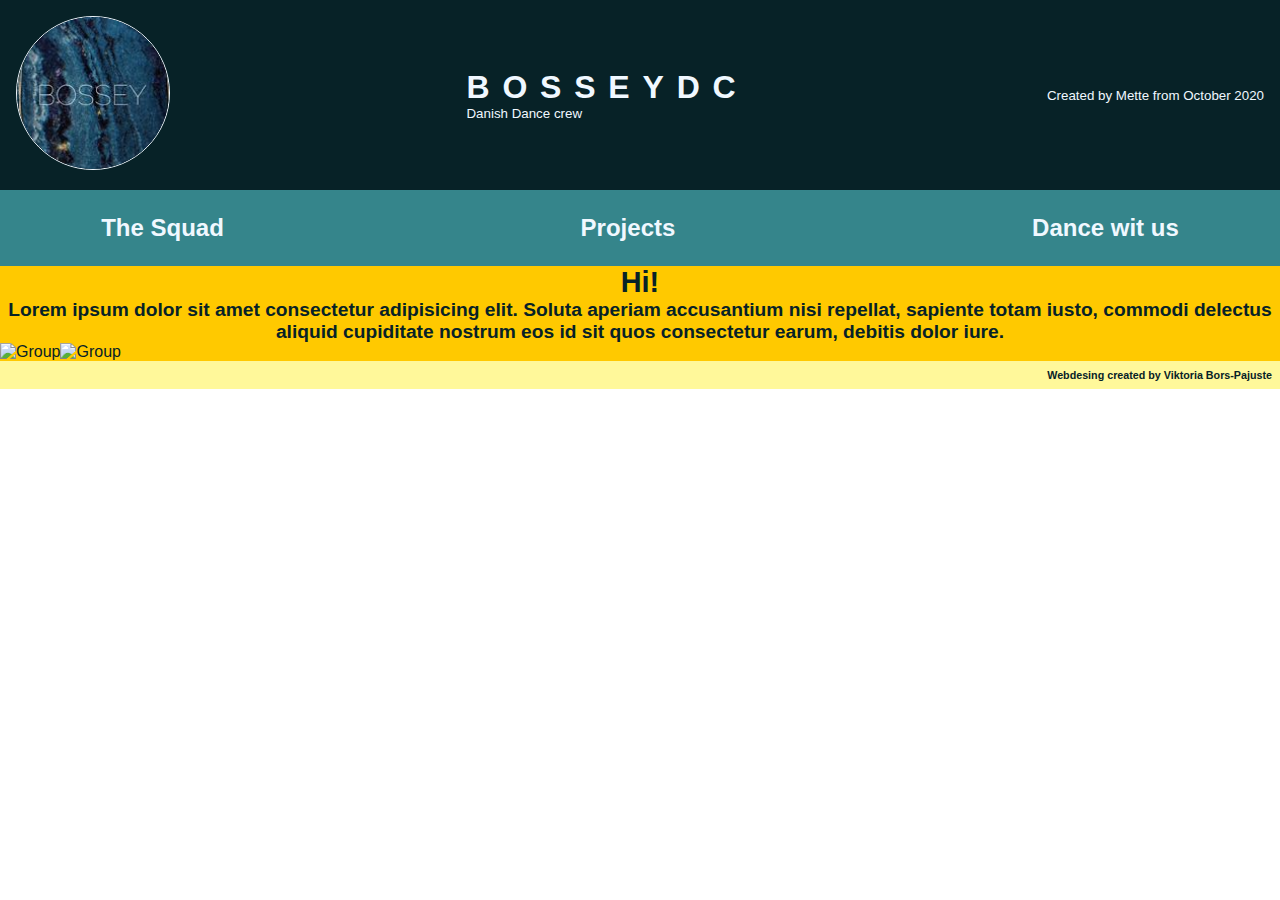
==== index.html @ 5f4948cd "first" ====
<!DOCTYPE html>
<html lang="en">

<head>
    <meta charset="UTF-8">
    <meta http-equiv="X-UA-Compatible" content="IE=edge">
    <meta name="viewport" content="width=device-width, initial-scale=1.0">
    <title>BosseyDC</title>
    <link rel="stylesheet" href="style.css">
    <link rel="preconnect" href="https://fonts.googleapis.com">
    <link rel="preconnect" href="https://fonts.gstatic.com" crossorigin>
    <link rel="stylesheet" href="https://cdnjs.cloudflare.com/ajax/libs/font-awesome/4.7.0/css/font-awesome.min.css">
    <link href="https://fonts.googleapis.com/css2?family=Bitter:wght@200;300;400;500&display=swap" rel="stylesheet">
    <script src="https://code.jquery.com/jquery-3.6.0.min.js"></script>
    <script src="script.js" defer></script>
</head>

<body>
    <header>
        <figure>
            <img src="images/logo.jpg" alt="Logo" id="logo">
        </figure>
        <div class="head">
            <a href="index.html">
                <h1>BosseyDC</h1>
            </a>
            <p>Danish Dance crew</p>
        </div>
        <span>
            <p>Created by Mette from October 2020</p>
        </span>
    </header>

    <nav>
        <ul>
            <li>
                <a href="group.html">
                    <h2>The Squad</h2>
            </li>
            <li>
                <a href="projects.html">
                    <h2>Projects</h2>
            </li>
            <li>
                <a href="contact.html">
                    <h2>Dance wit us</h2>
                </a>
            </li>
        </ul>
    </nav>

    <main>
        <section class="index">
            <div class="grouppic1">
                <figure>
                    <picture>
                        <source media="(max-width:760px)" srcset="images/dark-maxres-7small.jpg">
                        <source media="(min-width:761px)" srcset="images/dark-maxres-7.jpg">
                        <img src="images/dark-maxres-7.jpg" alt="Group" id="group1">
                    </picture>
                </figure>
            </div>
            <div class="aboutgen">
                <h2>Hi!</h2>
                <p>Lorem ipsum dolor sit amet consectetur adipisicing elit. Soluta aperiam accusantium nisi repellat,
                    sapiente totam iusto, commodi delectus aliquid cupiditate nostrum eos id sit quos consectetur earum,
                    debitis dolor iure.</p>
            </div>
            <div class="grouppic2">
                <figure>
                    <picture>
                        <source media="(max-width:760px)" srcset="images/yellow-2smal.jpg">
                        <source media="(min-width:761px)" srcset="images/yellow-2.jpg">
                        <img src="images/yellow-2.jpg" alt="Group" id="group2">
                    </picture>
                </figure>
            </div>
        </section>
    </main>

    <footer>
        <h6>Webdesing created by Viktoria Bors-Pajuste</h6>
    </footer>

</body>

</html>
---- style.css ----
*{
    margin: 0;
    padding: 0;
    font-family: 'Red Hat Display', sans-serif;
}

/* Header style */

@media screen and (max-width:760px) {
    header{
        display: block;
    }   
    header>span>p{
        text-align: right;
    }
    #logo{
        width: 250px;
        height: auto;        
    }
    header>figure{
        text-align: center;
    }
}

@media screen and (min-width:761px) {
    header{
        padding: 1rem;
        display: flex;
        justify-content: space-between;
        align-items: center;    
    }   
    #logo{
        width: 100%;
        height: auto;
    }
}

header{
    padding: 1rem;
    background-color: #072227;
    color: aliceblue;
}

#logo{
    border: 1px solid aliceblue;
    border-radius: 50%;
}

.head{
    margin: 1rem;
}

.head>a{
    text-decoration: none;
    text-transform: uppercase;
    letter-spacing: 0.8rem; 
    color: aliceblue;
    width: 100%;
}
header p{
    font-size: smaller;
    text-align: justify;
    padding-bottom: 0;
}



/* Navbar style */

nav{
    background-color: #35858B ;     
}

@media screen and (min-width:761px) {
    nav>ul{
        list-style-type: none;
        display: flex;
        justify-content: space-around;
    }
    nav>ul>li{
    padding: 1.5rem;
    text-align: center;
    }
}

@media screen and (max-width:760px) {
    nav>ul{
        list-style-type: none;
        display: block;
    }
    nav>ul>li{
        text-align: center;
        padding: 0.3rem;
    }
}

nav a{
    color: aliceblue;
}

nav a:link{
    text-decoration: none;
}

nav a:hover{
    color:rgb(197, 220, 240);
    text-shadow: 5px 5px 10px #072227 ;
}

/*main page style - index html*/
@media screen and (min-width:761px) {
    .index{
        display: flex;   
        flex-wrap: wrap-reverse;       
    }
   .aboutgen{
       order: 1;
   }
   #group1, #group2{
      width: 50%;
      height: auto;   
    }
}

main{
    background-color:#FFC900 ;
    color:  #072227;
}

#group1, #group2{
    width: 100%;
    height: auto;
}

.aboutgen{
    font-size: larger;
    font-weight: bolder;
    text-align: center;
}

/*footer*/

footer{
    background-color: #FFF89A;
    text-align: right;
    padding: 0.5rem;
    color: #072227;
}


/*The squad grid style*/

@media screen and (min-width:761px){
    .grid-container{
        display: grid;
        grid-template-columns: 1fr 1fr 1fr;
        grid-template-rows: 1fr 1fr 1fr;
        column-gap: 1rem;
        row-gap: 1rem;
    }
    .group{
        visibility: visible;
    }
}

@media screen and (max-width:761px){
    .group{
        visibility: hidden;
    }
}

div>figure>img{
    width: 100%;
    height: auto;
}

.Mette, .Natasha, .Maiken, .Lykke, .group, .Ebba, .Carolina, .Tascha, .Marie{
    position: relative;
    justify-self: center;
    align-self: center;
}

.group{
    font-size: larger;
    letter-spacing: 0.8rem;
    text-transform: uppercase;   
    text-align: center;
}

/*hover effect images on images*/

#mette2, #nat2, #maiken2, #lykke2, #ebba2, #car2, #tascha2, #marie2{
    position: absolute;
    top: 0;
    left: 0;
    opacity: 0;
}

.Mette:hover #mette2, .Natasha:hover #nat2, .Maiken:hover #maiken2, .Lykke:hover #lykke2, .Ebba:hover #ebba2, .Carolina:hover #car2, .Tascha:hover #tascha2, .Marie:hover #marie2{
    opacity: 1;
    transition: 0.3s ease-out;
}

/*text appear on picture click*/
.hide{
    position: absolute;
    top: 0;
    bottom: 0;
    background-color: rgba(0, 0, 0, 0.8);
    padding: 1rem;
    padding-top: 50%;
    color: aliceblue;
    text-align: justify;
    opacity: 0;
    transition: 0.3s ease-in-out;
    cursor: pointer;
}

.hide.show{
    opacity: 1;
}

.hover.invisible{
    visibility: hidden;
}

/*Projects styling*/

section>h2, section>h3{
    text-align: center;
    
}
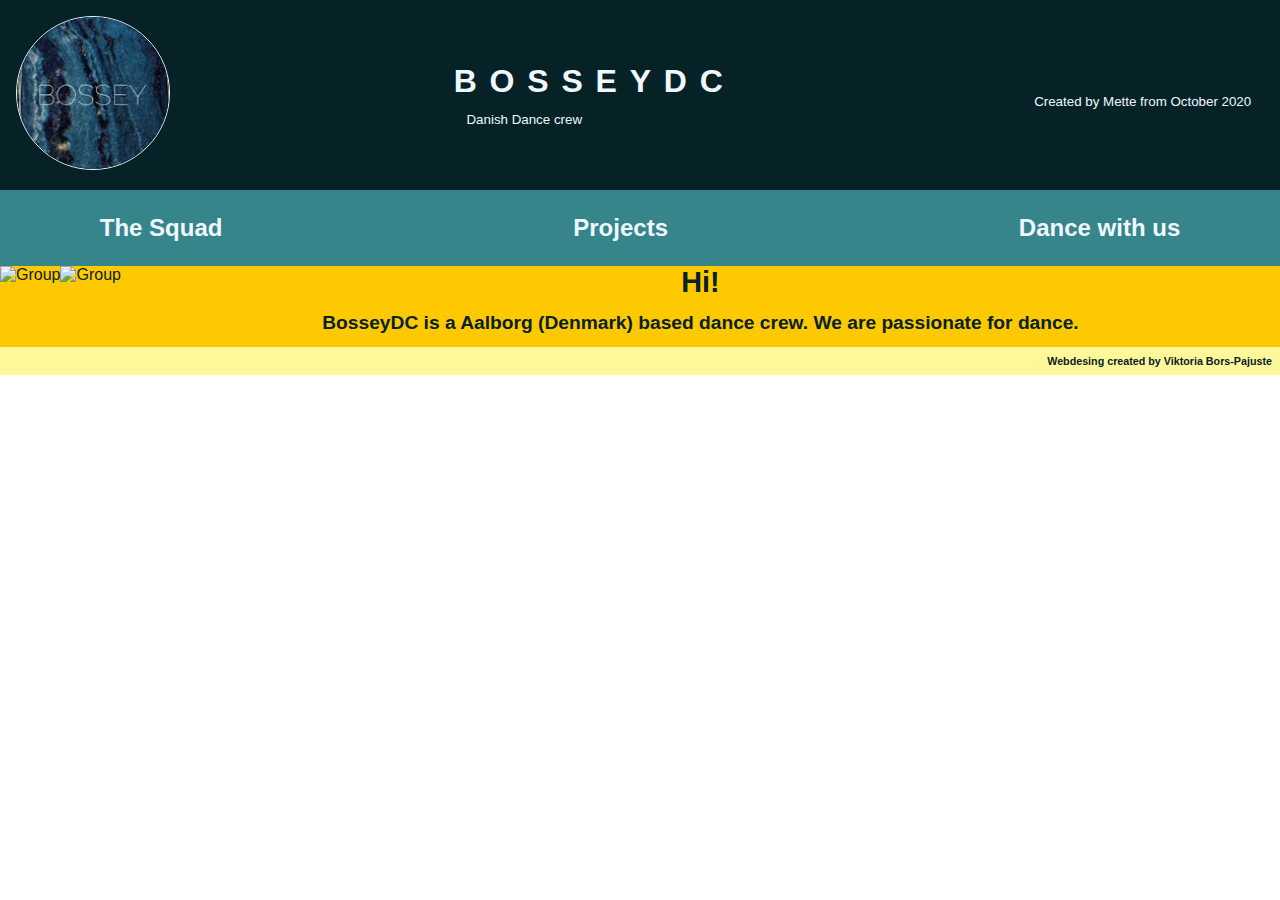
==== commit b7e4b35d: "2 nav part finish" ====
--- a/index.html
+++ b/index.html
@@ -43,7 +43,7 @@
             </li>
             <li>
                 <a href="contact.html">
-                    <h2>Dance wit us</h2>
+                    <h2>Dance with us</h2>
                 </a>
             </li>
         </ul>
@@ -62,9 +62,7 @@
             </div>
             <div class="aboutgen">
                 <h2>Hi!</h2>
-                <p>Lorem ipsum dolor sit amet consectetur adipisicing elit. Soluta aperiam accusantium nisi repellat,
-                    sapiente totam iusto, commodi delectus aliquid cupiditate nostrum eos id sit quos consectetur earum,
-                    debitis dolor iure.</p>
+                <p> BosseyDC is a Aalborg (Denmark) based dance crew. We are passionate for dance.</p>
             </div>
             <div class="grouppic2">
                 <figure>
--- a/style.css
+++ b/style.css
@@ -94,15 +94,15 @@
     }
 }
 
-nav a{
-    color: aliceblue;
-}
-
-nav a:link{
+a{
+    color: aliceblue;
+}
+
+a:link{
     text-decoration: none;
 }
 
-nav a:hover{
+a:hover{
     color:rgb(197, 220, 240);
     text-shadow: 5px 5px 10px #072227 ;
 }
@@ -115,6 +115,8 @@
     }
    .aboutgen{
        order: 1;
+       flex-grow: 2;
+       text-align: center;
    }
    #group1, #group2{
       width: 50%;
@@ -212,7 +214,7 @@
     color: aliceblue;
     text-align: justify;
     opacity: 0;
-    transition: 0.3s ease-in-out;
+    transition: 0.5s ease-in-out;
     cursor: pointer;
 }
 
@@ -225,9 +227,113 @@
 }
 
 /*Projects styling*/
-
-section>h2, section>h3{
-    text-align: center;
-    
-}
-
+.fullcontainer{
+    height: 100vh;
+}
+.pre, article>p{
+    text-align: center;
+    padding-bottom: 1.5rem;
+}
+
+article>a{
+    font-size: 2rem;
+    text-transform: uppercase;
+    text-align: center;
+    font-weight: 1000;
+}
+
+#insta{
+    color: #072227    
+}
+
+.ben{
+    background: url(images/5.jpg);      
+    background-position: 10% 10%;
+}
+.hal{
+    background: url(images/1.jpg);       
+    background-position: 30% 30%;
+}
+.mind{
+    background: url(images/4.jpg);      
+    background-position: 30% 20%;
+}
+.mums{
+    background: url(images/3.jpg);
+    background-position: 50% 50%;
+}
+.ben, .hal, .mind, .mums{
+    background-size: cover;
+    background-repeat: no-repeat;    
+/*    -webkit-text-fill-color: transparent;
+    -webkit-background-clip: text ;*/
+    color: aliceblue;
+}
+
+@media screen and (max-width:760px) {
+    .ben{
+        margin-bottom: 1rem;
+        }
+    .hal{
+        margin-bottom: 1rem;
+        }
+    .mind{
+        margin-bottom: 1rem;
+        }
+}
+
+@media screen and (min-width:761px){
+    .projects{
+        display: grid;
+        grid-template-columns: repeat(4, 1fr);
+        grid-template-rows: repeat(4, 1fr);
+        column-gap: 1rem;
+        row-gap: 1rem;
+        height: 90%;
+    }
+    .ben{
+        grid-column: 2/ span 2;
+    }
+    .hal{
+        grid-column: 2/span 2;
+        grid-row: 2/ span 1;
+    }
+    .mind{
+        grid-column: 2/ span 2;
+        grid-row: 3/ span 1;
+    }
+    .mums{
+        grid-column: 2/ span 2;
+        grid-row: 4/span 1;
+    }
+}
+
+/*Contact us */
+
+.contact>h2, p{
+    text-align: center;
+    padding: 0.8rem;
+}
+
+.HOC{
+    font-weight: 1000;
+    letter-spacing: 0.2rem;
+    text-shadow: 5px 5px 10px #072227;    
+}
+
+.contact>img{
+    width: 10%;
+    height: auto;
+    text-align: center;
+}
+
+.contact>img, iframe{
+    display: block;
+    margin-left: auto;
+    margin-right: auto;
+    padding: 2rem ;
+}
+
+address{
+    text-align: center;
+}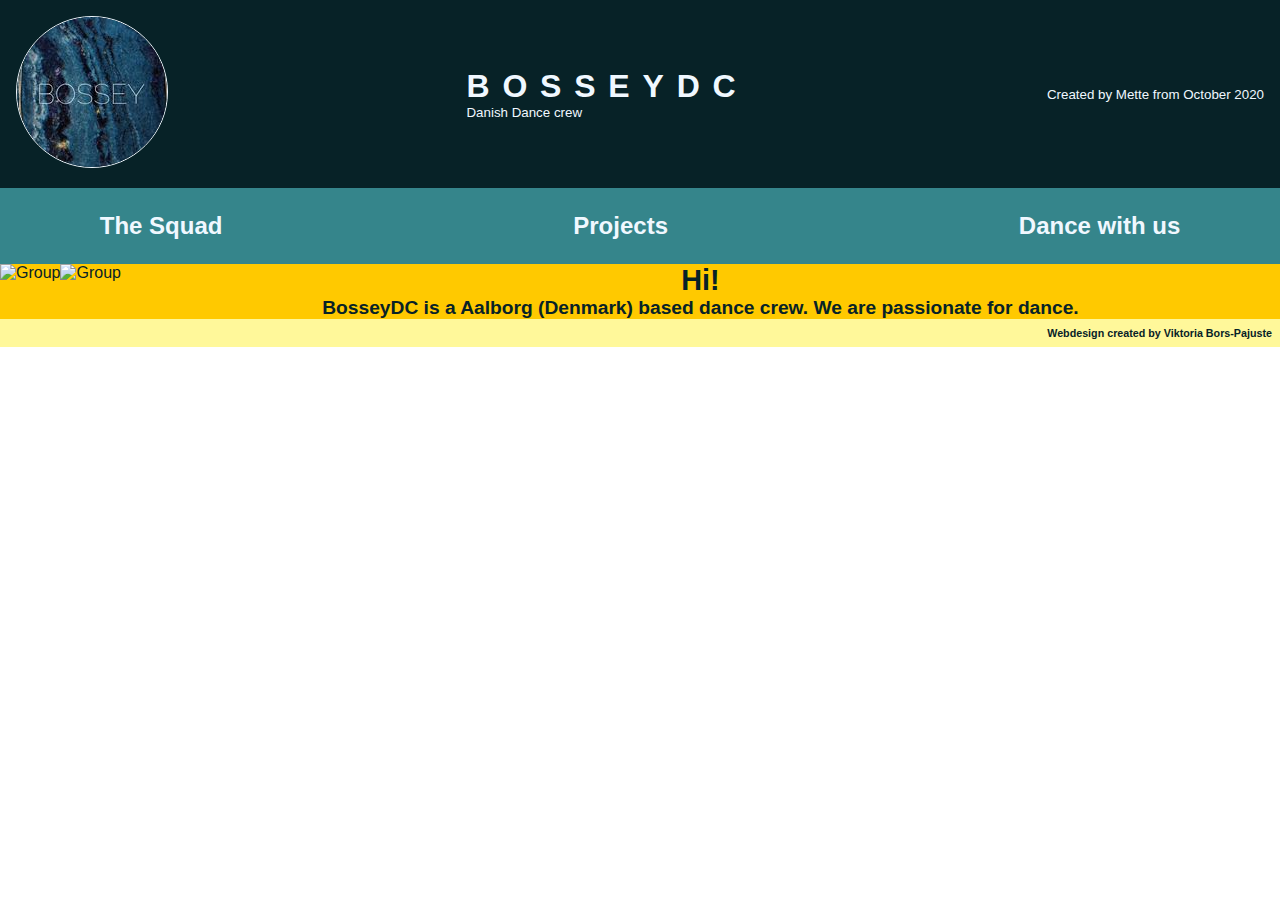
==== commit 9938991f: "Dance with us" ====
--- a/index.html
+++ b/index.html
@@ -77,7 +77,7 @@
     </main>
 
     <footer>
-        <h6>Webdesing created by Viktoria Bors-Pajuste</h6>
+        <h6>Webdesign created by Viktoria Bors-Pajuste</h6>
     </footer>
 
 </body>
--- a/style.css
+++ b/style.css
@@ -2,6 +2,7 @@
     margin: 0;
     padding: 0;
     font-family: 'Red Hat Display', sans-serif;
+    box-sizing: border-box;
 }
 
 /* Header style */
@@ -168,6 +169,7 @@
 @media screen and (max-width:761px){
     .group{
         visibility: hidden;
+        height: 0;
     }
 }
 
@@ -310,30 +312,37 @@
 
 /*Contact us */
 
-.contact>h2, p{
-    text-align: center;
-    padding: 0.8rem;
-}
-
-.HOC{
-    font-weight: 1000;
-    letter-spacing: 0.2rem;
-    text-shadow: 5px 5px 10px #072227;    
-}
-
-.contact>img{
-    width: 10%;
+.contact{
+    text-align: center;
+    height: 90%;
+}
+
+.contact h2{
+    font-weight: 900;
+    padding: 1rem;
+    letter-spacing: 0.3rem;
+}
+.contact p{
+    line-height: 2rem;
+}
+.contact a{    
+    font-weight: 900;
+    text-shadow: 5px 5px 10px #072227;
+}
+
+@media screen and (max-width:760px){
+    img{
+        display: block;
+    }
+}
+@media screen and (min-width:761px){
+    .img{
+    display: grid;
+    grid-template-columns: 1fr 1fr;
+    }
+}
+
+.img img{
+    width: 100%;
     height: auto;
-    text-align: center;
-}
-
-.contact>img, iframe{
-    display: block;
-    margin-left: auto;
-    margin-right: auto;
-    padding: 2rem ;
-}
-
-address{
-    text-align: center;
 }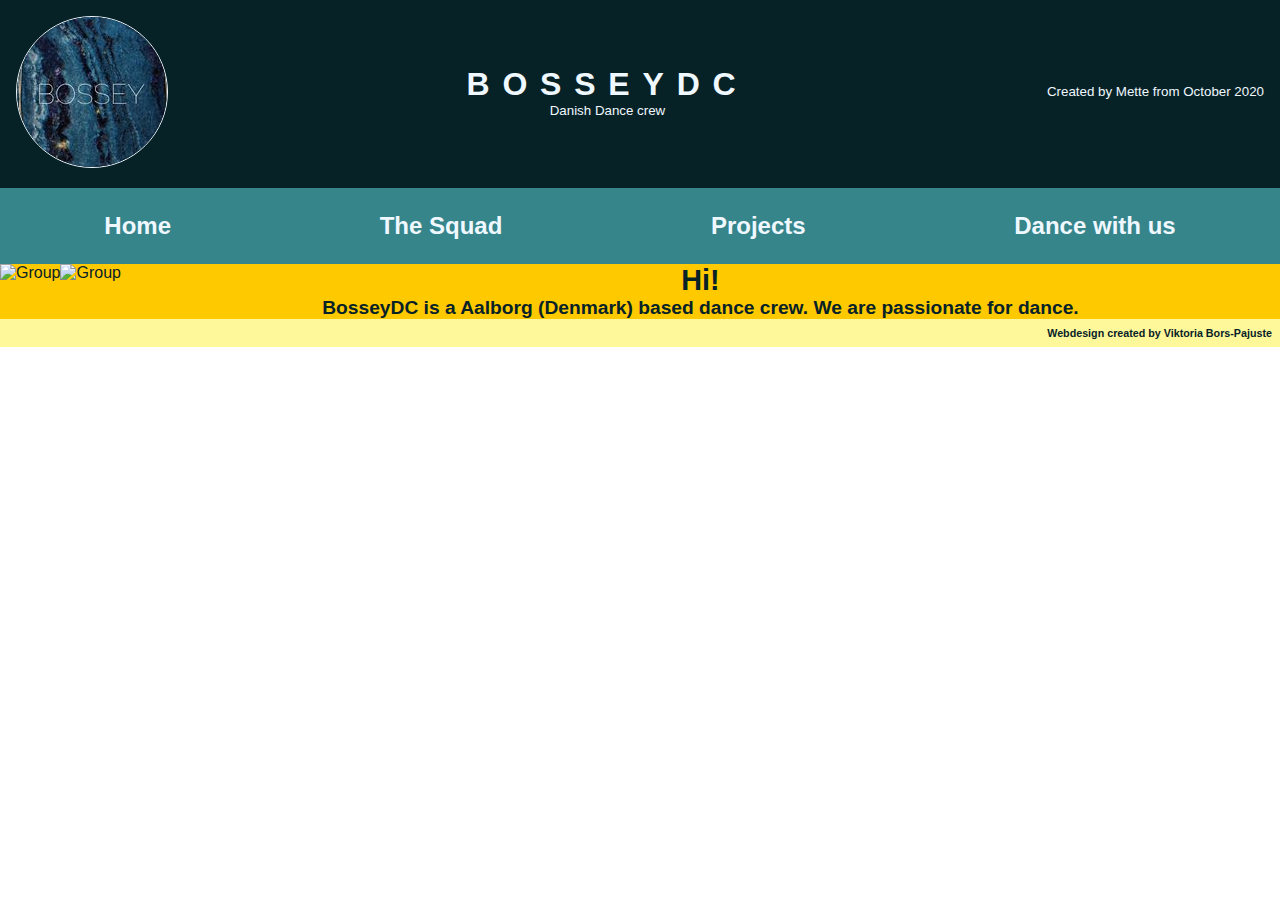
==== commit 845cd12d: "Changes according to advice" ====
--- a/index.html
+++ b/index.html
@@ -21,25 +21,28 @@
             <img src="images/logo.jpg" alt="Logo" id="logo">
         </figure>
         <div class="head">
-            <a href="index.html">
-                <h1>BosseyDC</h1>
-            </a>
+            <h1>BosseyDC</h1>
             <p>Danish Dance crew</p>
         </div>
-        <span>
-            <p>Created by Mette from October 2020</p>
-        </span>
+        <p>Created by Mette from October 2020</p>
     </header>
 
     <nav>
         <ul>
             <li>
+                <a href="index.html">
+                    <h2>Home</h2>
+                </a>
+            </li>
+            <li>
                 <a href="group.html">
                     <h2>The Squad</h2>
+                </a>
             </li>
             <li>
                 <a href="projects.html">
                     <h2>Projects</h2>
+                </a>
             </li>
             <li>
                 <a href="contact.html">
@@ -54,7 +57,7 @@
             <div class="grouppic1">
                 <figure>
                     <picture>
-                        <source media="(max-width:760px)" srcset="images/dark-maxres-7small.jpg">
+                        <source media="(max-width:760px)" srcset="images/dark-maxres-7smallb.jpg">
                         <source media="(min-width:761px)" srcset="images/dark-maxres-7.jpg">
                         <img src="images/dark-maxres-7.jpg" alt="Group" id="group1">
                     </picture>
@@ -67,7 +70,7 @@
             <div class="grouppic2">
                 <figure>
                     <picture>
-                        <source media="(max-width:760px)" srcset="images/yellow-2smal.jpg">
+                        <source media="(max-width:760px)" srcset="images/yellow-2smalb.jpg">
                         <source media="(min-width:761px)" srcset="images/yellow-2.jpg">
                         <img src="images/yellow-2.jpg" alt="Group" id="group2">
                     </picture>
--- a/style.css
+++ b/style.css
@@ -8,18 +8,14 @@
 /* Header style */
 
 @media screen and (max-width:760px) {
-    header{
-        display: block;
-    }   
-    header>span>p{
-        text-align: right;
-    }
-    #logo{
-        width: 250px;
-        height: auto;        
-    }
-    header>figure{
-        text-align: center;
+     header{
+         padding: 1rem;
+         background-color: #072227;
+         color: aliceblue;
+         display: flex;
+        flex-direction: column;
+        align-items: center;
+        justify-content: center;   
     }
 }
 
@@ -47,11 +43,7 @@
     border-radius: 50%;
 }
 
-.head{
-    margin: 1rem;
-}
-
-.head>a{
+.head h1{
     text-decoration: none;
     text-transform: uppercase;
     letter-spacing: 0.8rem; 
@@ -60,11 +52,9 @@
 }
 header p{
     font-size: smaller;
-    text-align: justify;
-    padding-bottom: 0;
-}
-
-
+    text-align: center;
+    padding-bottom: 0.3rem;
+}
 
 /* Navbar style */
 
@@ -79,8 +69,8 @@
         justify-content: space-around;
     }
     nav>ul>li{
-    padding: 1.5rem;
-    text-align: center;
+        padding: 1.5rem;
+        text-align: center;
     }
 }
 
@@ -120,7 +110,7 @@
        text-align: center;
    }
    #group1, #group2{
-      width: 50%;
+      width: 100%;
       height: auto;   
     }
 }
@@ -166,7 +156,7 @@
     }
 }
 
-@media screen and (max-width:761px){
+@media screen and (max-width:760px){
     .group{
         visibility: hidden;
         height: 0;
@@ -200,10 +190,20 @@
     opacity: 0;
 }
 
-.Mette:hover #mette2, .Natasha:hover #nat2, .Maiken:hover #maiken2, .Lykke:hover #lykke2, .Ebba:hover #ebba2, .Carolina:hover #car2, .Tascha:hover #tascha2, .Marie:hover #marie2{
-    opacity: 1;
-    transition: 0.3s ease-out;
-}
+@media screen and (min-width:761px){
+    .Mette:hover #mette2, .Natasha:hover #nat2, .Maiken:hover #maiken2, .Lykke:hover #lykke2, .Ebba:hover #ebba2, .Carolina:hover #car2, .Tascha:hover #tascha2, .Marie:hover #marie2{
+        opacity: 1;
+        transition: 0.3s ease-out;
+    }
+}
+
+@media screen and (max-width:760px){
+    .Mette:active #mette2, .Natasha:active #nat2, .Maiken:active #maiken2, .Lykke:active #lykke2, .Ebba:active #ebba2, .Carolina:active #car2, .Tascha:active #tascha2, .Marie:active #marie2{
+        opacity: 1;
+        transition: 0.3s ease-out;
+    }
+}
+
 
 /*text appear on picture click*/
 .hide{
@@ -232,12 +232,12 @@
 .fullcontainer{
     height: 100vh;
 }
-.pre, article>p{
+.pre, a>p{
     text-align: center;
     padding-bottom: 1.5rem;
 }
 
-article>a{
+a>h3{
     font-size: 2rem;
     text-transform: uppercase;
     text-align: center;
@@ -273,15 +273,12 @@
 }
 
 @media screen and (max-width:760px) {
-    .ben{
-        margin-bottom: 1rem;
-        }
-    .hal{
-        margin-bottom: 1rem;
-        }
-    .mind{
-        margin-bottom: 1rem;
-        }
+    .projects{
+        display: grid;
+    }
+    .ben, .hal, .mind, .mums{ 
+        margin: 1rem;       
+    }
 }
 
 @media screen and (min-width:761px){
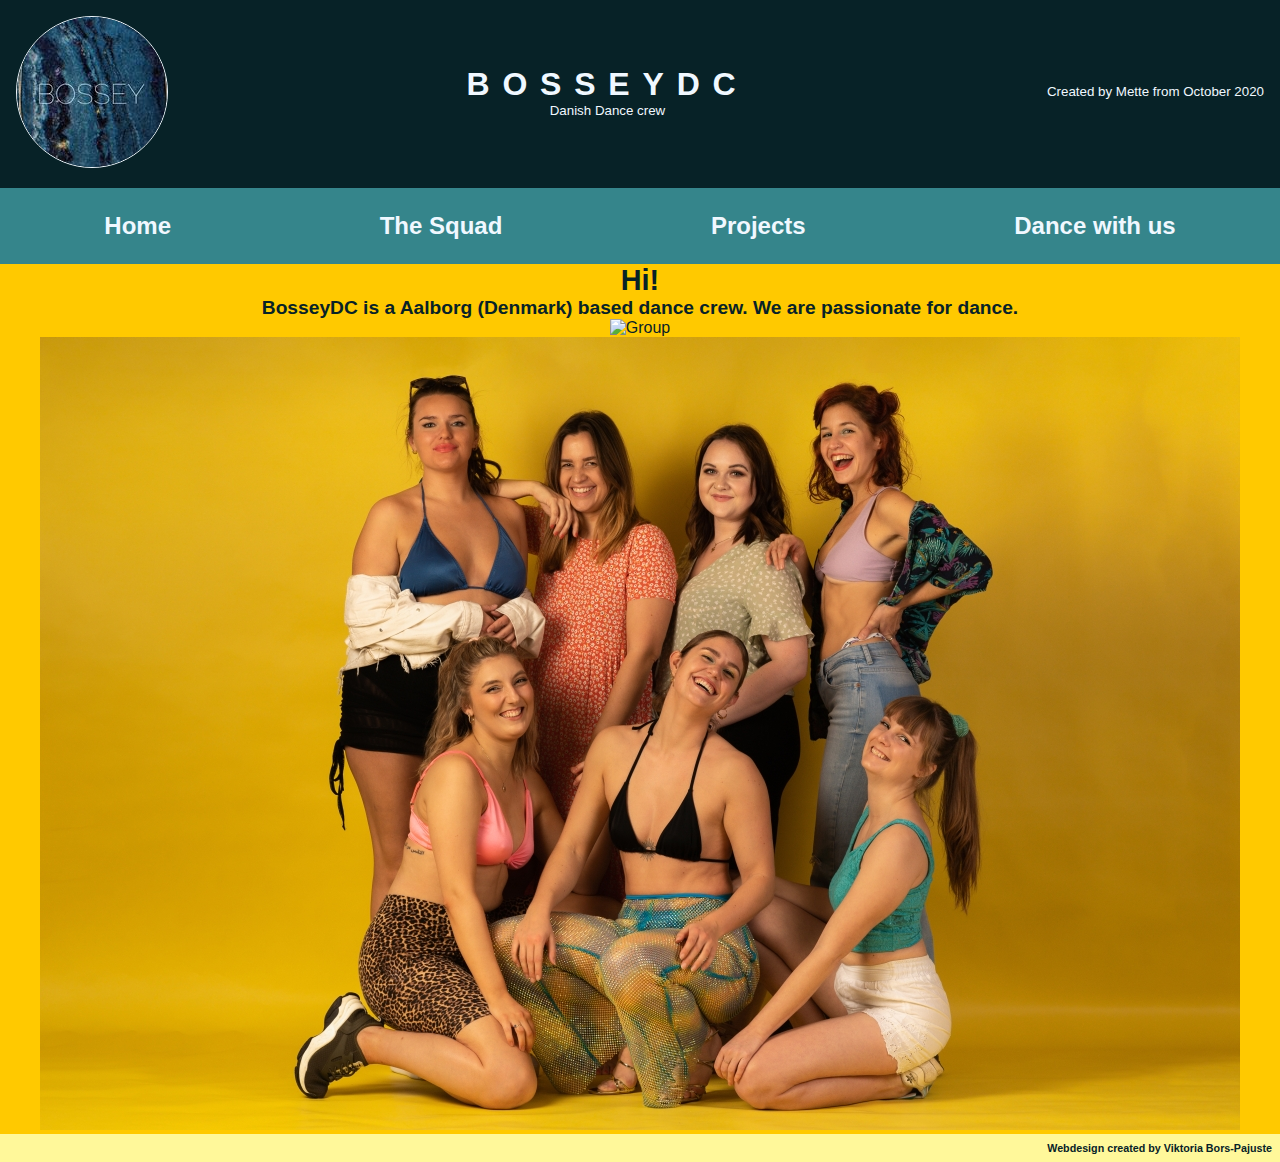
==== commit 41190182: "Clean up" ====
--- a/index.html
+++ b/index.html
@@ -20,7 +20,7 @@
         <figure>
             <img src="images/logo.jpg" alt="Logo" id="logo">
         </figure>
-        <div class="head">
+        <div>
             <h1>BosseyDC</h1>
             <p>Danish Dance crew</p>
         </div>
@@ -53,8 +53,8 @@
     </nav>
 
     <main>
-        <section class="index">
-            <div class="grouppic1">
+        <section>
+            <div>
                 <figure>
                     <picture>
                         <source media="(max-width:760px)" srcset="images/dark-maxres-7smallb.jpg">
@@ -63,16 +63,16 @@
                     </picture>
                 </figure>
             </div>
-            <div class="aboutgen">
+            <div class="intro">
                 <h2>Hi!</h2>
                 <p> BosseyDC is a Aalborg (Denmark) based dance crew. We are passionate for dance.</p>
             </div>
-            <div class="grouppic2">
+            <div>
                 <figure>
                     <picture>
                         <source media="(max-width:760px)" srcset="images/yellow-2smalb.jpg">
-                        <source media="(min-width:761px)" srcset="images/yellow-2.jpg">
-                        <img src="images/yellow-2.jpg" alt="Group" id="group2">
+                        <source media="(min-width:761px)" srcset="images/yellow-2-2.jpg">
+                        <img src="images/yellow-2-2.jpg" alt="Group" id="group2">
                     </picture>
                 </figure>
             </div>
--- a/style.css
+++ b/style.css
@@ -1,345 +1,327 @@
-*{
-    margin: 0;
-    padding: 0;
-    font-family: 'Red Hat Display', sans-serif;
-    box-sizing: border-box;
+* {
+  margin: 0;
+  padding: 0;
+  font-family: "Red Hat Display", sans-serif;
+  box-sizing: border-box;
 }
 
 /* Header style */
-
-@media screen and (max-width:760px) {
-     header{
-         padding: 1rem;
-         background-color: #072227;
-         color: aliceblue;
-         display: flex;
-        flex-direction: column;
-        align-items: center;
-        justify-content: center;   
-    }
-}
-
-@media screen and (min-width:761px) {
-    header{
-        padding: 1rem;
-        display: flex;
-        justify-content: space-between;
-        align-items: center;    
-    }   
-    #logo{
-        width: 100%;
-        height: auto;
-    }
-}
-
-header{
+header {
+  padding: 1rem;
+  background-color: #072227;
+  color: aliceblue;
+  display: flex;
+  flex-direction: column;
+  align-items: center;
+  justify-content: center;
+}
+
+@media screen and (min-width: 761px) {
+  header {
     padding: 1rem;
-    background-color: #072227;
-    color: aliceblue;
-}
-
-#logo{
-    border: 1px solid aliceblue;
-    border-radius: 50%;
-}
-
-.head h1{
-    text-decoration: none;
-    text-transform: uppercase;
-    letter-spacing: 0.8rem; 
-    color: aliceblue;
-    width: 100%;
-}
-header p{
-    font-size: smaller;
-    text-align: center;
-    padding-bottom: 0.3rem;
-}
-
-/* Navbar style */
-
-nav{
-    background-color: #35858B ;     
-}
-
-@media screen and (min-width:761px) {
-    nav>ul{
-        list-style-type: none;
-        display: flex;
-        justify-content: space-around;
-    }
-    nav>ul>li{
-        padding: 1.5rem;
-        text-align: center;
-    }
-}
-
-@media screen and (max-width:760px) {
-    nav>ul{
-        list-style-type: none;
-        display: block;
-    }
-    nav>ul>li{
-        text-align: center;
-        padding: 0.3rem;
-    }
-}
-
-a{
-    color: aliceblue;
-}
-
-a:link{
-    text-decoration: none;
-}
-
-a:hover{
-    color:rgb(197, 220, 240);
-    text-shadow: 5px 5px 10px #072227 ;
-}
-
-/*main page style - index html*/
-@media screen and (min-width:761px) {
-    .index{
-        display: flex;   
-        flex-wrap: wrap-reverse;       
-    }
-   .aboutgen{
-       order: 1;
-       flex-grow: 2;
-       text-align: center;
-   }
-   #group1, #group2{
-      width: 100%;
-      height: auto;   
-    }
-}
-
-main{
-    background-color:#FFC900 ;
-    color:  #072227;
-}
-
-#group1, #group2{
+    display: flex;
+    flex-direction: row;
+    justify-content: space-between;
+    align-items: center;
+  }
+  #logo {
     width: 100%;
     height: auto;
-}
-
-.aboutgen{
-    font-size: larger;
-    font-weight: bolder;
+  }
+}
+
+#logo {
+  border: 1px solid aliceblue;
+  border-radius: 50%;
+}
+
+h1 {
+  text-decoration: none;
+  text-transform: uppercase;
+  letter-spacing: 0.8rem;
+  color: aliceblue;
+  width: 100%;
+}
+
+header p {
+  font-size: smaller;
+  text-align: center;
+  padding-bottom: 0.3rem;
+}
+
+/* Navbar style */
+
+nav {
+  background-color: #35858b;
+}
+nav > ul {
+  list-style-type: none;
+  display: block;
+}
+nav > ul > li {
+  text-align: center;
+  padding: 0.3rem;
+}
+
+@media screen and (min-width: 761px) {
+  nav > ul {
+    display: flex;
+    justify-content: space-around;
+  }
+  nav > ul > li {
+    padding: 1.5rem;
     text-align: center;
+  }
+}
+
+a {
+  color: aliceblue;
+}
+
+a:link {
+  text-decoration: none;
+}
+
+a:hover {
+  color: rgb(197, 220, 240);
+  text-shadow: 5px 5px 10px #072227;
+}
+
+/*main page style - index html*/
+main {
+  background-color: #ffc900;
+  color: #072227;
+}
+main section {
+  display: flex;
+  flex-direction: column;
+  justify-content: center;
+  align-items: center;
+}
+
+#group1,
+#group2 {
+  width: 100%;
+  height: auto;
+}
+
+.intro {
+  font-size: larger;
+  font-weight: bolder;
+  text-align: center;
+}
+
+@media screen and (min-width: 761px) {
+  .intro {
+    order: -1;
+  }
 }
 
 /*footer*/
 
-footer{
-    background-color: #FFF89A;
-    text-align: right;
-    padding: 0.5rem;
-    color: #072227;
-}
-
+footer {
+  background-color: #fff89a;
+  text-align: right;
+  padding: 0.5rem;
+  color: #072227;
+}
 
 /*The squad grid style*/
-
-@media screen and (min-width:761px){
-    .grid-container{
-        display: grid;
-        grid-template-columns: 1fr 1fr 1fr;
-        grid-template-rows: 1fr 1fr 1fr;
-        column-gap: 1rem;
-        row-gap: 1rem;
-    }
-    .group{
-        visibility: visible;
-    }
-}
-
-@media screen and (max-width:760px){
-    .group{
-        visibility: hidden;
-        height: 0;
-    }
-}
-
-div>figure>img{
-    width: 100%;
-    height: auto;
-}
-
-.Mette, .Natasha, .Maiken, .Lykke, .group, .Ebba, .Carolina, .Tascha, .Marie{
-    position: relative;
-    justify-self: center;
-    align-self: center;
-}
-
-.group{
-    font-size: larger;
-    letter-spacing: 0.8rem;
-    text-transform: uppercase;   
-    text-align: center;
+.group {
+  visibility: hidden;
+  height: 0;
+  font-size: larger;
+  letter-spacing: 0.8rem;
+  text-transform: uppercase;
+  text-align: center;
+}
+
+div > figure > img {
+  width: 100%;
+  height: auto;
+}
+
+.Mette,
+.Natasha,
+.Maiken,
+.Lykke,
+.group,
+.Ebba,
+.Carolina,
+.Tascha,
+.Marie {
+  position: relative;
+  justify-self: center;
+  align-self: center;
 }
 
 /*hover effect images on images*/
 
-#mette2, #nat2, #maiken2, #lykke2, #ebba2, #car2, #tascha2, #marie2{
-    position: absolute;
-    top: 0;
-    left: 0;
-    opacity: 0;
-}
-
-@media screen and (min-width:761px){
-    .Mette:hover #mette2, .Natasha:hover #nat2, .Maiken:hover #maiken2, .Lykke:hover #lykke2, .Ebba:hover #ebba2, .Carolina:hover #car2, .Tascha:hover #tascha2, .Marie:hover #marie2{
-        opacity: 1;
-        transition: 0.3s ease-out;
-    }
-}
-
-@media screen and (max-width:760px){
-    .Mette:active #mette2, .Natasha:active #nat2, .Maiken:active #maiken2, .Lykke:active #lykke2, .Ebba:active #ebba2, .Carolina:active #car2, .Tascha:active #tascha2, .Marie:active #marie2{
-        opacity: 1;
-        transition: 0.3s ease-out;
-    }
-}
-
+#mette2,
+#nat2,
+#maiken2,
+#lykke2,
+#ebba2,
+#car2,
+#tascha2,
+#marie2 {
+  position: absolute;
+  top: 0;
+  left: 0;
+  opacity: 0;
+}
 
 /*text appear on picture click*/
-.hide{
-    position: absolute;
-    top: 0;
-    bottom: 0;
-    background-color: rgba(0, 0, 0, 0.8);
-    padding: 1rem;
-    padding-top: 50%;
-    color: aliceblue;
-    text-align: justify;
-    opacity: 0;
-    transition: 0.5s ease-in-out;
-    cursor: pointer;
-}
-
-.hide.show{
+.hide {
+  position: absolute;
+  top: 0;
+  bottom: 0;
+  background-color: rgba(0, 0, 0, 0.8);
+  padding: 1rem;
+  padding-top: 50%;
+  color: aliceblue;
+  text-align: justify;
+  opacity: 0;
+  transition: 0.5s ease-in-out;
+  cursor: pointer;
+}
+
+.hide.show {
+  opacity: 1;
+}
+
+.hover.invisible {
+  visibility: hidden;
+}
+
+@media screen and (min-width: 761px) {
+  .grid-container {
+    display: grid;
+    grid-template-columns: repeat(3, 1fr);
+    grid-template-rows: repeat(3, 1fr);
+    column-gap: 1rem;
+    row-gap: 1rem;
+  }
+  .group {
+    visibility: visible;
+  }
+}
+/*hover effect comes just on laptops*/
+@media screen and (min-width: 992px) {
+  .Mette:hover #mette2,
+  .Natasha:hover #nat2,
+  .Maiken:hover #maiken2,
+  .Lykke:hover #lykke2,
+  .Ebba:hover #ebba2,
+  .Carolina:hover #car2,
+  .Tascha:hover #tascha2,
+  .Marie:hover #marie2 {
     opacity: 1;
-}
-
-.hover.invisible{
-    visibility: hidden;
+    transition: 0.3s ease-out;
+  }
 }
 
 /*Projects styling*/
-.fullcontainer{
-    height: 100vh;
-}
-.pre, a>p{
-    text-align: center;
-    padding-bottom: 1.5rem;
-}
-
-a>h3{
-    font-size: 2rem;
-    text-transform: uppercase;
-    text-align: center;
-    font-weight: 1000;
-}
-
-#insta{
-    color: #072227    
-}
-
-.ben{
-    background: url(images/5.jpg);      
-    background-position: 10% 10%;
-}
-.hal{
-    background: url(images/1.jpg);       
-    background-position: 30% 30%;
-}
-.mind{
-    background: url(images/4.jpg);      
-    background-position: 30% 20%;
-}
-.mums{
-    background: url(images/3.jpg);
-    background-position: 50% 50%;
-}
-.ben, .hal, .mind, .mums{
-    background-size: cover;
-    background-repeat: no-repeat;    
-/*    -webkit-text-fill-color: transparent;
-    -webkit-background-clip: text ;*/
-    color: aliceblue;
-}
-
-@media screen and (max-width:760px) {
-    .projects{
-        display: grid;
-    }
-    .ben, .hal, .mind, .mums{ 
-        margin: 1rem;       
-    }
-}
-
-@media screen and (min-width:761px){
-    .projects{
-        display: grid;
-        grid-template-columns: repeat(4, 1fr);
-        grid-template-rows: repeat(4, 1fr);
-        column-gap: 1rem;
-        row-gap: 1rem;
-        height: 90%;
-    }
-    .ben{
-        grid-column: 2/ span 2;
-    }
-    .hal{
-        grid-column: 2/span 2;
-        grid-row: 2/ span 1;
-    }
-    .mind{
-        grid-column: 2/ span 2;
-        grid-row: 3/ span 1;
-    }
-    .mums{
-        grid-column: 2/ span 2;
-        grid-row: 4/span 1;
-    }
+
+.projects {
+  text-align: center;
+  display: grid;
+}
+
+.ben,
+.hal,
+.mind,
+.mums {
+  margin: 1rem;
+  padding: 5rem 0;
+}
+
+a > h3 {
+  font-size: 2rem;
+  text-transform: uppercase;
+  text-align: center;
+  font-weight: 1000;
+}
+
+#insta {
+  color: #072227;
+}
+
+.ben {
+  background: url(images/5.jpg);
+  background-position: 10% 10%;
+}
+.hal {
+  background: url(images/1.jpg);
+  background-position: 30% 30%;
+}
+.mind {
+  background: url(images/4.jpg);
+  background-position: 30% 20%;
+}
+.mums {
+  background: url(images/3.jpg);
+  background-position: 50% 50%;
+}
+.ben,
+.hal,
+.mind,
+.mums {
+  background-size: cover;
+  background-repeat: no-repeat;
+  color: aliceblue;
+}
+
+@media screen and (min-width: 761px) {
+  .projects {
+    display: grid;
+    grid:
+      ". ben ben ." 1fr ". hal hal ." 1fr ". mind mind ." 1fr
+      ". mums mums ." 1fr/
+      1fr 1fr 1fr 1fr;
+  }
+  .ben {
+    grid-area: ben;
+  }
+  .hal {
+    grid-area: hal;
+  }
+  .mind {
+    grid-area: mind;
+  }
+  .mums {
+    grid-area: mums;
+  }
 }
 
 /*Contact us */
 
-.contact{
-    text-align: center;
-    height: 90%;
-}
-
-.contact h2{
-    font-weight: 900;
-    padding: 1rem;
-    letter-spacing: 0.3rem;
-}
-.contact p{
-    line-height: 2rem;
-}
-.contact a{    
-    font-weight: 900;
-    text-shadow: 5px 5px 10px #072227;
-}
-
-@media screen and (max-width:760px){
-    img{
-        display: block;
-    }
-}
-@media screen and (min-width:761px){
-    .img{
+.contact {
+  text-align: center;
+  height: 90%;
+}
+
+.contact h2 {
+  font-weight: 900;
+  padding: 1rem;
+  letter-spacing: 0.3rem;
+}
+.contact p {
+  line-height: 2rem;
+}
+.contact a {
+  font-weight: 900;
+  text-shadow: 5px 5px 10px #072227;
+}
+
+@media screen and (min-width: 761px) {
+  .img {
     display: grid;
     grid-template-columns: 1fr 1fr;
-    }
-}
-
-.img img{
-    width: 100%;
-    height: auto;
-}+  }
+}
+
+.img img {
+  width: 100%;
+  height: auto;
+}
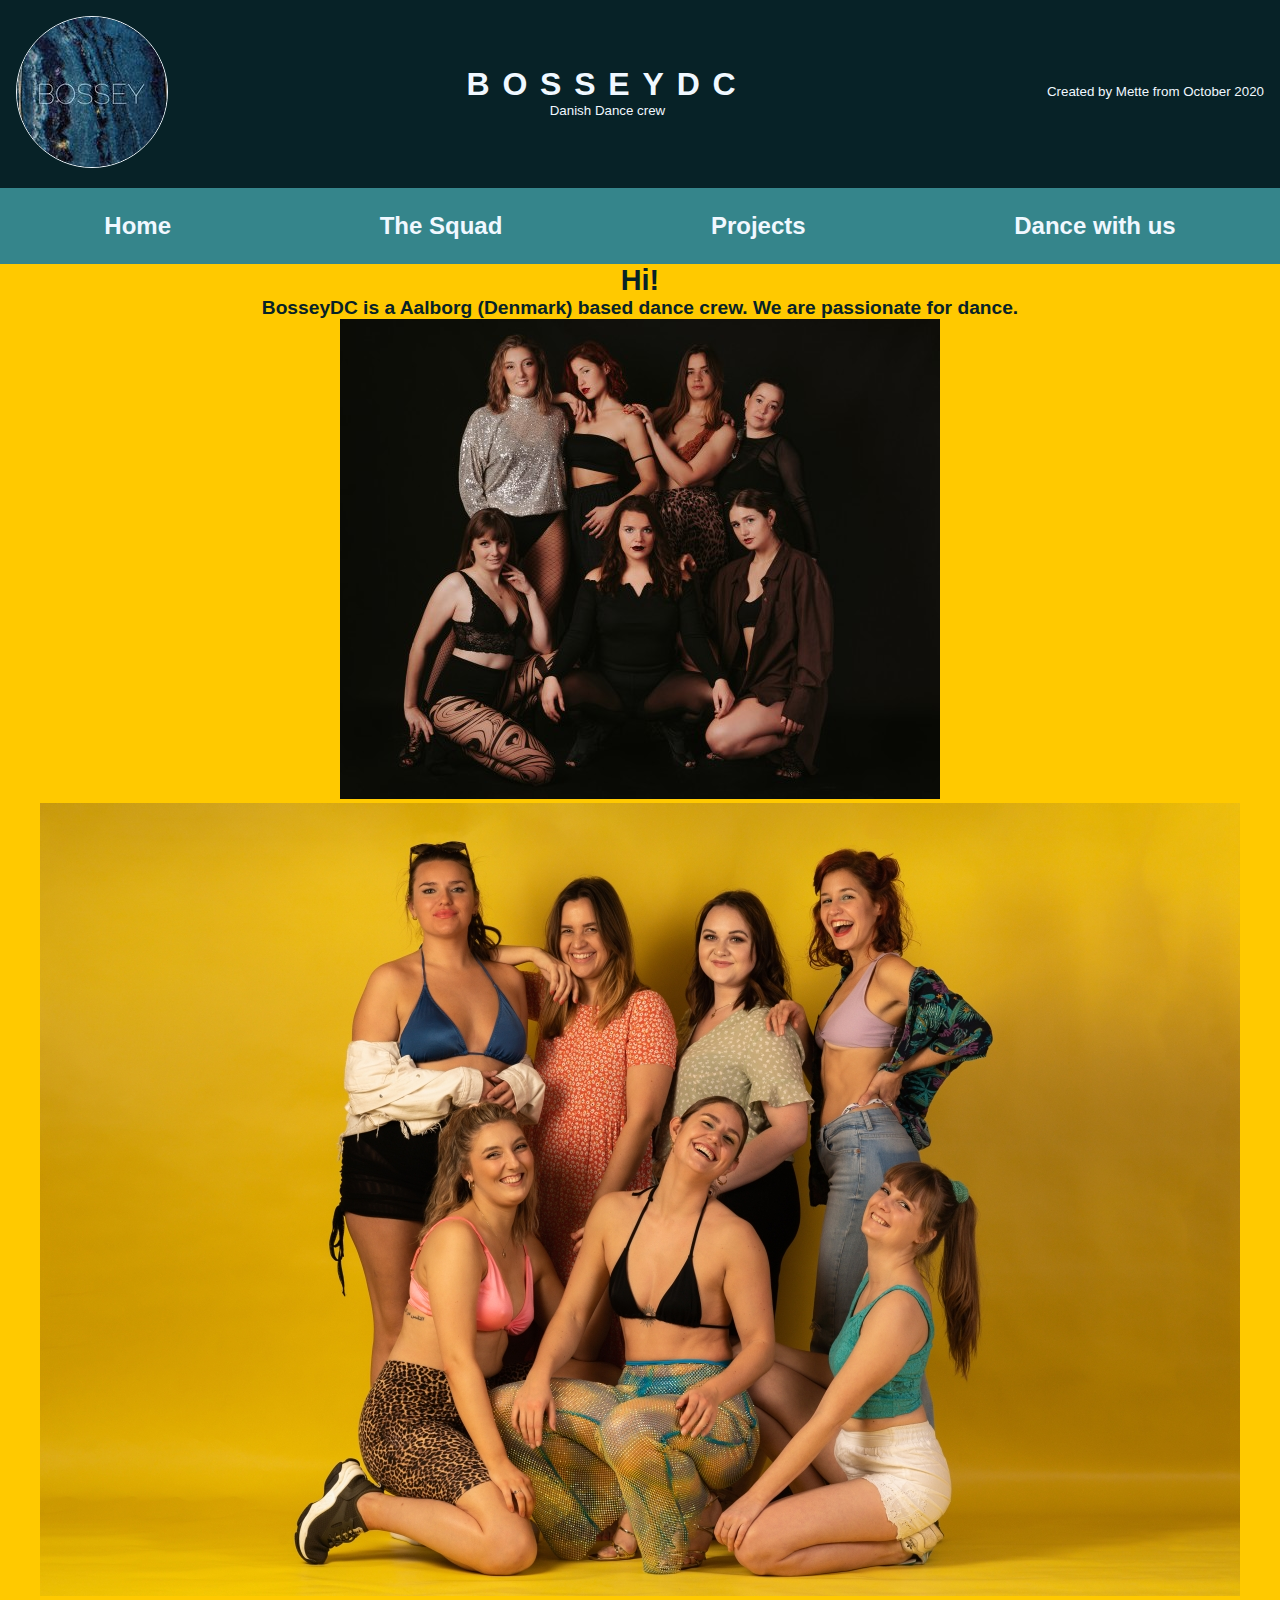
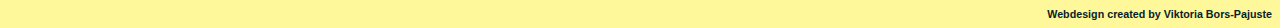
==== commit 4968c246: "Update index.html" ====
--- a/index.html
+++ b/index.html
@@ -58,8 +58,8 @@
                 <figure>
                     <picture>
                         <source media="(max-width:760px)" srcset="images/dark-maxres-7smallb.jpg">
-                        <source media="(min-width:761px)" srcset="images/dark-maxres-7.jpg">
-                        <img src="images/dark-maxres-7.jpg" alt="Group" id="group1">
+                        <source media="(min-width:761px)" srcset="images/dark-maxres-7b.jpg">
+                        <img src="images/dark-maxres-7b.jpg" alt="Group" id="group1">
                     </picture>
                 </figure>
             </div>
